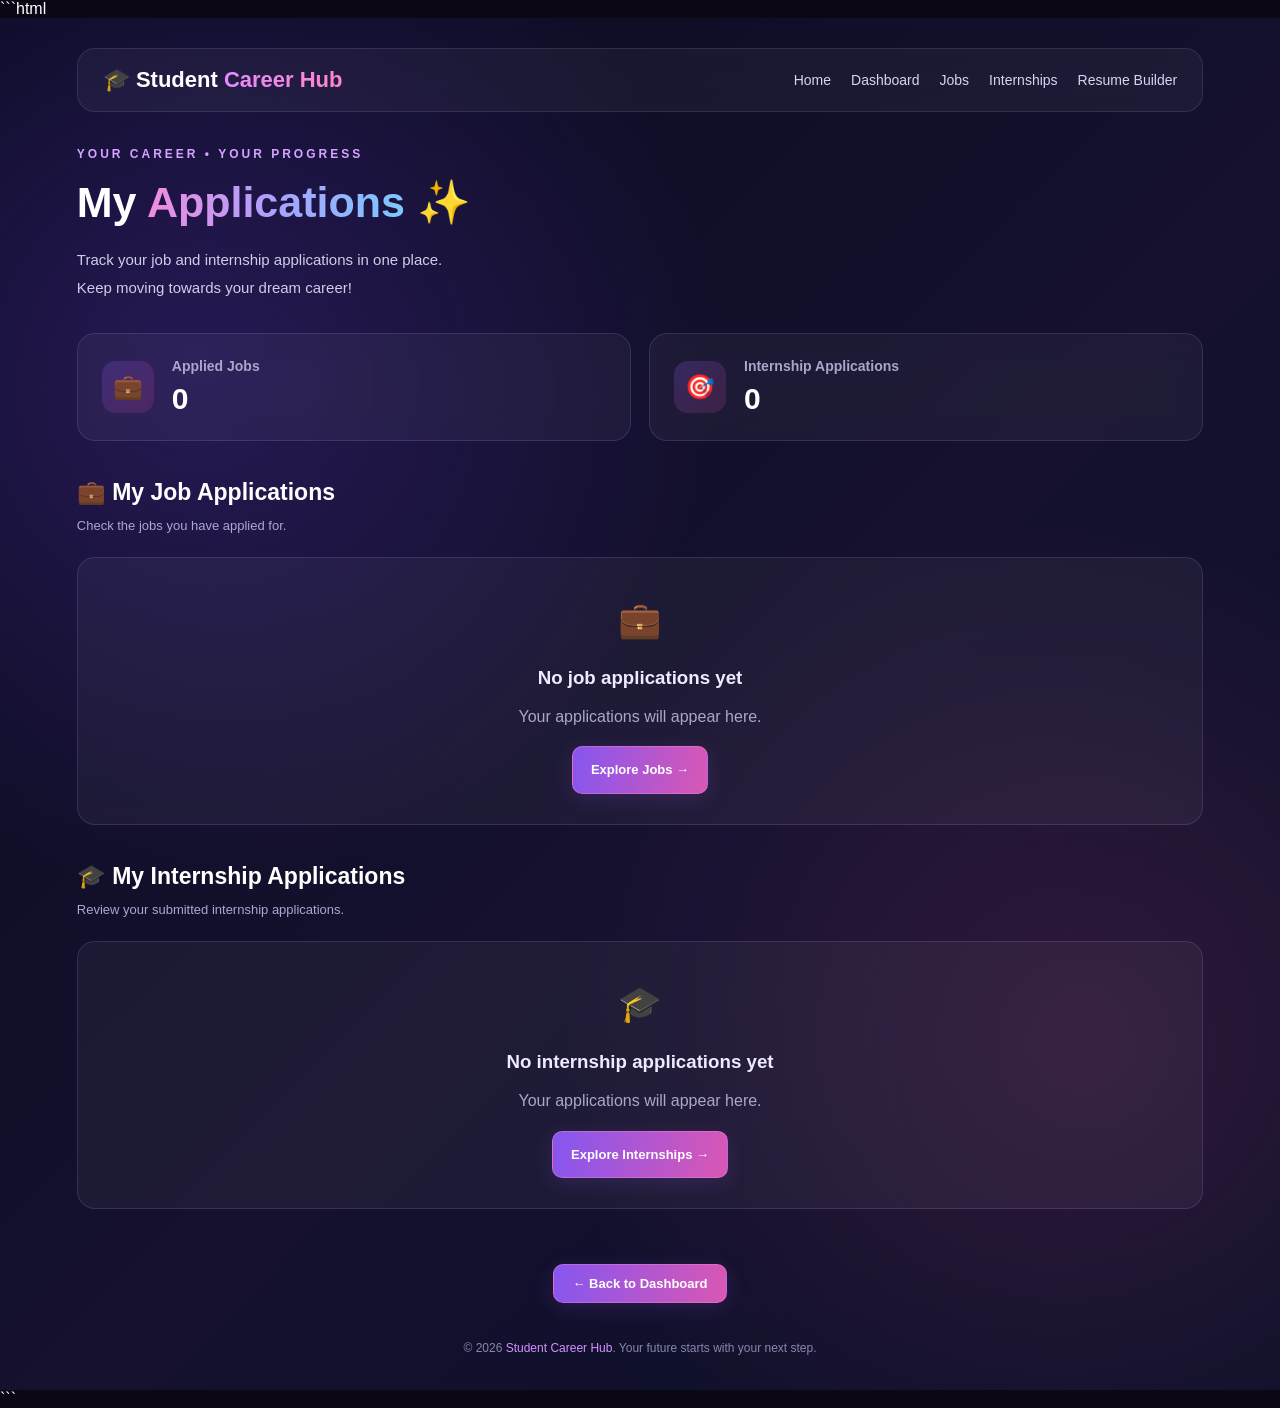
==== application.html @ ceb8dbb3 "Add files via upload" ====
```html
<!DOCTYPE html>
<html lang="en">
<head>
    <meta charset="UTF-8">
    <meta name="viewport" content="width=device-width, initial-scale=1.0">

    <title>My Applications | Student Career Hub</title>
    <link rel="stylesheet" href="style.css">

    <style>
        * {
            box-sizing: border-box;
        }

        body {
            margin: 0;
            font-family: "Segoe UI", Arial, sans-serif;
        }

        /* ===== SAME DASHBOARD THEME ===== */

        .dashboard-page {
            min-height: 100vh;
            padding: 30px 6%;
            color: #f8f7ff;
            background:
                radial-gradient(
                    circle at 15% 25%,
                    rgba(129, 66, 255, 0.22),
                    transparent 35%
                ),
                radial-gradient(
                    circle at 85% 75%,
                    rgba(236, 72, 153, 0.15),
                    transparent 35%
                ),
                linear-gradient(
                    135deg,
                    #090b20,
                    #15112f 55%,
                    #0a1028
                );
        }

        a {
            -webkit-tap-highlight-color: transparent;
        }

        /* ===== NAVBAR ===== */

        .dashboard-navbar {
            display: flex;
            align-items: center;
            justify-content: space-between;
            gap: 20px;
            flex-wrap: wrap;
            padding: 18px 25px;
            margin-bottom: 35px;

            background: rgba(255, 255, 255, 0.045);
            border: 1px solid rgba(255, 255, 255, 0.10);
            border-radius: 18px;
            backdrop-filter: blur(15px);
        }

        .dashboard-logo {
            font-size: 22px;
            font-weight: 800;
            color: #ffffff;
            text-decoration: none;
        }

        .dashboard-logo span {
            background: linear-gradient(90deg, #e58bff, #ff85c8);
            -webkit-background-clip: text;
            background-clip: text;
            color: transparent;
        }

        .dashboard-nav {
            display: flex;
            align-items: center;
            gap: 20px;
            flex-wrap: wrap;
        }

        .dashboard-nav a {
            color: #d8d5f1;
            text-decoration: none;
            font-size: 14px;
            transition: 0.3s;
        }

        .dashboard-nav a:hover {
            color: #f19bff;
        }

        .dashboard-logout {
            padding: 10px 17px;
            color: #ffffff !important;
            border: 1px solid rgba(255, 145, 210, 0.6);
            border-radius: 10px;
            background: linear-gradient(
                100deg,
                rgba(135, 73, 255, 0.25),
                rgba(236, 72, 153, 0.20)
            );
        }

        /* ===== PAGE HEADING ===== */

        .applications-heading {
            margin-bottom: 30px;
        }

        .welcome-label {
            color: #d4a4ff;
            font-size: 12px;
            font-weight: 800;
            letter-spacing: 3px;
            margin-bottom: 16px;
        }

        .applications-heading h1 {
            color: #ffffff;
            font-size: clamp(28px, 4vw, 43px);
            line-height: 1.2;
            margin: 0 0 17px;
        }

        .applications-heading h1 span {
            background: linear-gradient(
                90deg,
                #f18cdd,
                #a9a2ff,
                #7bc8ff
            );
            -webkit-background-clip: text;
            background-clip: text;
            color: transparent;
        }

        .applications-heading p {
            color: #d0cde9;
            font-size: 15px;
            line-height: 1.9;
            margin: 0;
        }

        /* ===== SUMMARY CARDS ===== */

        .applications-summary {
            display: grid;
            grid-template-columns: repeat(2, minmax(0, 1fr));
            gap: 18px;
            margin-bottom: 38px;
        }

        .summary-card {
            display: flex;
            align-items: center;
            gap: 18px;
            padding: 24px;

            background: rgba(255, 255, 255, 0.045);
            border: 1px solid rgba(185, 157, 255, 0.17);
            border-radius: 18px;
            backdrop-filter: blur(12px);
            transition: 0.3s;
        }

        .summary-card:hover {
            transform: translateY(-5px);
            border-color: rgba(203, 151, 255, 0.55);
            box-shadow: 0 12px 35px rgba(106, 65, 210, 0.16);
        }

        .summary-icon {
            width: 52px;
            height: 52px;
            flex-shrink: 0;
            display: flex;
            align-items: center;
            justify-content: center;
            font-size: 24px;
            border-radius: 14px;
            background: linear-gradient(
                135deg,
                rgba(139, 92, 246, 0.22),
                rgba(236, 72, 153, 0.16)
            );
        }

        .summary-card h3 {
            color: #aaa7ca;
            font-size: 14px;
            margin: 0 0 8px;
        }

        .summary-number {
            color: #ffffff;
            font-size: 30px;
            font-weight: 800;
        }

        /* ===== APPLICATION SECTIONS ===== */

        .applications-section {
            margin-bottom: 38px;
        }

        .section-heading {
            margin-bottom: 20px;
        }

        .section-heading h2 {
            color: #ffffff;
            font-size: 23px;
            margin: 0 0 8px;
        }

        .section-heading p {
            color: #aaa7d1;
            font-size: 13px;
            margin: 0;
            line-height: 1.8;
        }

        /* ===== APPLICATION CARDS ===== */

        .applications-list {
            display: grid;
            grid-template-columns: repeat(2, minmax(0, 1fr));
            gap: 18px;
        }

        .application-card {
            padding: 24px;
            min-width: 0;

            background: rgba(255, 255, 255, 0.045);
            border: 1px solid rgba(185, 157, 255, 0.17);
            border-radius: 18px;
            backdrop-filter: blur(12px);

            transition: transform 0.3s,
                        border-color 0.3s,
                        box-shadow 0.3s;

            animation: fadeIn 0.5s ease;
        }

        .application-card:hover {
            transform: translateY(-5px);
            border-color: rgba(203, 151, 255, 0.55);
            box-shadow: 0 12px 35px rgba(106, 65, 210, 0.16);
        }

        .application-card h3 {
            color: #eeeaff;
            font-size: 17px;
            line-height: 1.5;
            margin: 0 0 10px;
        }

        .application-organization {
            color: #aaa7ca;
            font-size: 13px;
            line-height: 1.8;
            margin: 0 0 18px;
        }

        .application-status {
            display: inline-flex;
            align-items: center;
            gap: 7px;
            padding: 8px 13px;
            border-radius: 20px;

            color: #a9f5c4;
            background: rgba(45, 190, 105, 0.12);
            border: 1px solid rgba(83, 220, 142, 0.20);

            font-size: 12px;
            font-weight: 700;
        }

        .status-dot {
            width: 7px;
            height: 7px;
            background: #58dc91;
            border-radius: 50%;
        }

        /* ===== EMPTY MESSAGE ===== */

        .empty-message {
            grid-column: 1 / -1;
            text-align: center;
            padding: 30px 20px;

            background: rgba(255, 255, 255, 0.045);
            border: 1px solid rgba(185, 157, 255, 0.17);
            border-radius: 18px;

            color: #aaa7ca;
            line-height: 1.8;
        }

        .empty-icon {
            font-size: 35px;
            margin-bottom: 10px;
        }

        .empty-message h3 {
            color: #eeeaff;
            margin: 0 0 8px;
        }

        /* ===== BUTTONS ===== */

        .applications-button {
            display: inline-block;
            margin-top: 15px;
            padding: 11px 18px;

            color: #ffffff;
            text-decoration: none;
            font-size: 13px;
            font-weight: 700;

            border: 1px solid rgba(255, 145, 210, 0.35);
            border-radius: 10px;

            background: linear-gradient(
                100deg,
                #8656ef,
                #d957b4
            );

            box-shadow: 0 5px 20px rgba(157, 80, 222, 0.18);
            transition: 0.3s;
        }

        .applications-button:hover {
            transform: translateY(-2px);
            box-shadow: 0 8px 25px rgba(157, 80, 222, 0.30);
        }

        .back-button-container {
            text-align: center;
            margin: 40px 0 10px;
        }

        /* ===== FOOTER ===== */

        .dashboard-footer {
            padding: 28px 0 5px;
            text-align: center;
            color: #8985ad;
            font-size: 12px;
        }

        .dashboard-footer span {
            color: #d78fff;
        }

        /* ===== ANIMATION ===== */

        @keyframes fadeIn {
            from {
                opacity: 0;
                transform: translateY(10px);
            }

            to {
                opacity: 1;
                transform: translateY(0);
            }
        }

        /* ===== RESPONSIVE DESIGN ===== */

        @media (max-width: 850px) {
            .applications-list {
                grid-template-columns: 1fr;
            }
        }

        @media (max-width: 700px) {
            .dashboard-page {
                padding: 18px 15px;
            }

            .dashboard-navbar {
                padding: 18px;
                margin-bottom: 25px;
            }

            .dashboard-logo {
                font-size: 19px;
            }

            .dashboard-nav {
                gap: 14px;
            }

            .dashboard-nav a {
                font-size: 12px;
            }

            .applications-heading h1 {
                font-size: 28px;
            }

            .applications-summary {
                grid-template-columns: 1fr;
            }

            .section-heading h2 {
                font-size: 20px;
            }
        }

        @media (prefers-reduced-motion: reduce) {
            *,
            *::before,
            *::after {
                animation: none !important;
                transition: none !important;
            }
        }
    </style>
</head>

<body>

<div class="dashboard-page">

    <!-- ===== NAVBAR ===== -->

    <header class="dashboard-navbar">

        <a href="index.html" class="dashboard-logo">
            🎓 Student <span>Career Hub</span>
        </a>

        <nav class="dashboard-nav">
            <a href="index.html">Home</a>
            <a href="dashboard.html">Dashboard</a>
            <a href="jobs.html">Jobs</a>
            <a href="internship.html">Internships</a>
            <a href="resume.html">Resume Builder</a>
        </nav>

    </header>

    <main>

        <!-- ===== PAGE HEADING ===== -->

        <section class="applications-heading">

            <div class="welcome-label">
                YOUR CAREER • YOUR PROGRESS
            </div>

            <h1>
                My <span>Applications</span> ✨
            </h1>

            <p>
                Track your job and internship applications
                in one place.<br>
                Keep moving towards your dream career!
            </p>

        </section>

        <!-- ===== APPLICATION COUNTS ===== -->

        <section class="applications-summary">

            <article class="summary-card">

                <div class="summary-icon">💼</div>

                <div>
                    <h3>Applied Jobs</h3>
                    <div class="summary-number" id="jobCount">0</div>
                </div>

            </article>

            <article class="summary-card">

                <div class="summary-icon">🎯</div>

                <div>
                    <h3>Internship Applications</h3>
                    <div class="summary-number" id="internshipCount">0</div>
                </div>

            </article>

        </section>

        <!-- ===== JOB APPLICATIONS ===== -->

        <section class="applications-section">

            <div class="section-heading">
                <h2>💼 My Job Applications</h2>
                <p>Check the jobs you have applied for.</p>
            </div>

            <div class="applications-list" id="jobApplications"></div>

        </section>

        <!-- ===== INTERNSHIP APPLICATIONS ===== -->

        <section class="applications-section">

            <div class="section-heading">
                <h2>🎓 My Internship Applications</h2>
                <p>Review your submitted internship applications.</p>
            </div>

            <div class="applications-list" id="internshipApplications"></div>

        </section>

        <div class="back-button-container">
            <a href="dashboard.html" class="applications-button">
                ← Back to Dashboard
            </a>
        </div>

    </main>

    <!-- ===== FOOTER ===== -->

    <footer class="dashboard-footer">
        <p>
            © 2026 <span>Student Career Hub</span>.
            Your future starts with your next step.
        </p>
    </footer>

</div>

<script>
    // ===== GET APPLICATIONS FROM LOCAL STORAGE =====

    const appliedJobs = JSON.parse(
        localStorage.getItem("appliedJobs") || "[]"
    );

    const appliedInternships = JSON.parse(
        localStorage.getItem("appliedInternships") || "[]"
    );

    // ===== UPDATE COUNTS =====

    document.getElementById("jobCount").textContent =
        appliedJobs.length;

    document.getElementById("internshipCount").textContent =
        appliedInternships.length;


    // ===== JOB DETAILS =====
    // IDs must match the IDs saved in jobs.html.

    const jobDetails = {
        java: {
            title: "Java Developer",
            organization: "Software Development Company"
        },

        fullstack: {
            title: "Full Stack Developer",
            organization: "Technology Company"
        },

        web: {
            title: "Web Developer",
            organization: "Web Solutions Company"
        }
    };


    // ===== CREATE APPLICATION CARD =====

    function createApplicationCard(titleText, organizationText) {

        const card = document.createElement("article");
        card.className = "application-card";

        const title = document.createElement("h3");
        title.textContent = titleText;

        const organization = document.createElement("p");
        organization.className = "application-organization";
        organization.textContent = organizationText;

        const status = document.createElement("span");
        status.className = "application-status";

        const dot = document.createElement("span");
        dot.className = "status-dot";

        const statusText = document.createTextNode("Applied");

        status.appendChild(dot);
        status.appendChild(statusText);

        card.appendChild(title);
        card.appendChild(organization);
        card.appendChild(status);

        return card;
    }


    // ===== EMPTY MESSAGE =====

    function showEmptyMessage(
        container,
        icon,
        message,
        pageLink,
        buttonText
    ) {

        const box = document.createElement("div");
        box.className = "empty-message";

        const emoji = document.createElement("div");
        emoji.className = "empty-icon";
        emoji.textContent = icon;

        const heading = document.createElement("h3");
        heading.textContent = message;

        const description = document.createElement("p");
        description.textContent =
            "Your applications will appear here.";

        const link = document.createElement("a");
        link.className = "applications-button";
        link.href = pageLink;
        link.textContent = buttonText;

        box.appendChild(emoji);
        box.appendChild(heading);
        box.appendChild(description);
        box.appendChild(link);

        container.appendChild(box);
    }


    // ===== DISPLAY JOB APPLICATIONS =====

    const jobContainer =
        document.getElementById("jobApplications");

    if (appliedJobs.length === 0) {

        showEmptyMessage(
            jobContainer,
            "💼",
            "No job applications yet",
            "jobs.html",
            "Explore Jobs →"
        );

    } else {

        appliedJobs.forEach(function(job) {

            const details = jobDetails[job.id] || {
                title: job.title || "Job Application",
                organization:
                    job.organization || "Organization not specified"
            };

            const card = createApplicationCard(
                details.title,
                details.organization
            );

            jobContainer.appendChild(card);
        });
    }


    // ===== DISPLAY INTERNSHIP APPLICATIONS =====

    const internshipContainer =
        document.getElementById("internshipApplications");

    if (appliedInternships.length === 0) {

        showEmptyMessage(
            internshipContainer,
            "🎓",
            "No internship applications yet",
            "internship.html",
            "Explore Internships →"
        );

    } else {

        appliedInternships.forEach(function(internship) {

            const card = createApplicationCard(
                internship.title || "Internship Application",
                internship.organization ||
                    "Organization not specified"
            );

            internshipContainer.appendChild(card);
        });
    }
</script>

</body>
</html>
```
---- style.css ----
* {
    margin: 0;
    padding: 0;
    box-sizing: border-box;
}

body {
    font-family: Arial, sans-serif;
    background: #0b0715;
    color: white;
}


/* HEADER */

.header {
    height: 75px;
    padding: 0 7%;

    display: flex;
    align-items: center;
    justify-content: space-between;

    background: #100b20;

    border-bottom: 1px solid #29213c;
}

.logo {
    font-size: 21px;
    font-weight: bold;
}

nav {
    display: flex;
    gap: 30px;
}

nav a {
    text-decoration: none;
    color: #c9bfdc;
    transition: 0.3s;
}

nav a:hover {
    color: #d98cff;
}

/* =====================================================
   HEADER LOGIN / REGISTER BUTTONS
   ===================================================== */

.auth {
    display: flex;
    align-items: center;
    gap: 12px;
}

.auth a {
    display: inline-block;

    padding: 10px 20px;

    border-radius: 8px;

    font-size: 14px;

    font-weight: 600;

    text-decoration: none;

    transition: all 0.3s ease;
}


/* Login */

.auth .login-btn {
    color: #ffffff;

    background: transparent;

    border: 1px solid #c084fc;
}

.auth .login-btn:hover {
    background: rgba(192, 132, 252, 0.18);

    transform: translateY(-2px);
}


/* Register */

.auth .register-btn {
    color: white;

    background: linear-gradient(
        135deg,
        #7c3aed,
        #db2777
    );

    border: 1px solid transparent;

    box-shadow:
        0 5px 15px rgba(124, 58, 237, 0.25);
}

.auth .register-btn:hover {
    transform: translateY(-2px);

    box-shadow:
        0 8px 20px rgba(124, 58, 237, 0.35);
}

/* ================= HERO PHOTO ================= */

.hero {
    min-height: 600px;

    display: flex;
    align-items: center;
    justify-content: space-between;

    padding: 70px 8%;

    background:
        radial-gradient(
            circle at 25% 50%,
            #54206f,
            transparent 35%
        ),
        radial-gradient(
            circle at 80% 40%,
            #241050,
            transparent 40%
        ),
        #0b0715;
}


/* Left content */

.hero-content {
    width: 55%;
    z-index: 2;
}


/* Right photo */

.hero-photo {
    width: 40%;

    display: flex;
    justify-content: center;
    align-items: center;

    position: relative;
}


/* Photo */

.hero-photo img {

    width: 430px;
    max-width: 100%;

    height: auto;

    object-fit: contain;

    filter:
        drop-shadow(0 0 25px rgba(180, 80, 255, 0.35));

    transition: 0.4s;
}


/* Photo hover effect */

.hero-photo img:hover {

    transform: translateY(-8px) scale(1.03);

    filter:
        drop-shadow(0 0 40px rgba(200, 100, 255, 0.5));
}

/* HERO */

.hero {
    min-height: 600px;

    display: flex;
    align-items: center;

    padding: 80px 9%;

    background:
        radial-gradient(
            circle at 20% 50%,
            #54206f,
            transparent 35%
        ),
        radial-gradient(
            circle at 80% 20%,
            #241050,
            transparent 40%
        ),
        #0b0715;
}

.hero-content {
    max-width: 850px;
}

.tagline {
    color: #d98cff;
    letter-spacing: 4px;
    font-size: 15px;

    margin-bottom: 25px;
}

.hero h1 {
    font-size: 62px;
    line-height: 1.1;

    margin-bottom: 25px;
}

.hero h1 span {
    background: linear-gradient(
        90deg,
        #ff69c9,
        #a855f7,
        #6c8cff
    );

    -webkit-background-clip: text;
    background-clip: text;
    color: transparent;

}

.description {
    color: #b7aec7;

    font-size: 18px;
    line-height: 1.7;

    max-width: 650px;

    margin-bottom: 35px;
}


/* BUTTONS */

.hero-buttons {
    display: flex;
    gap: 15px;
}

.primary-btn,
.secondary-btn {

    padding: 15px 28px;

    border-radius: 9px;

    font-size: 16px;

    cursor: pointer;

    transition: 0.3s;
}

.primary-btn {

    border: none;

    color: white;

    background: linear-gradient(
        90deg,
        #d946ef,
        #8b5cf6
    );
}

.secondary-btn {

    background: transparent;

    border: 1px solid #a855f7;

    color: #d8a4ff;
}

.primary-btn:hover,
.secondary-btn:hover {

    transform: translateY(-3px);

    box-shadow: 0 8px 25px #00000055;
}


/* CAREER OPTIONS */

.options {

    padding: 70px 8%;

    background: #100b20;

    text-align: center;
}

.options h2 {
    font-size: 34px;
    margin-bottom: 10px;
}

.options > p {
    color: #9990a9;
    margin-bottom: 40px;
}


/* CARDS */

.cards {

    display: grid;

    grid-template-columns:
        repeat(4, 1fr);

    gap: 22px;

    text-align: left;
}

.card {

    padding: 28px;

    min-height: 280px;

    border-radius: 18px;

    background: linear-gradient(
        145deg,
        #21152f,
        #120d20
    );

    border: 1px solid #362447;

    transition: 0.3s;
}

.card:hover {

    transform: translateY(-8px);

    border-color: #b85cff;

    box-shadow:
        0 15px 35px #7c3aed33;
}

.card-icon {
    font-size: 40px;
    margin-bottom: 20px;
}

.card h3 {
    font-size: 21px;
    margin-bottom: 12px;
}

.card p {
    color: #a69caf;

    line-height: 1.6;

    font-size: 14px;

    margin-bottom: 20px;
}

.card button {

    background: none;

    border: none;

    color: #d27cff;

    font-weight: bold;

    cursor: pointer;
}


/* MOBILE */

@media (max-width: 900px) {

    nav {
        display: none;
    }

    .hero {
        text-align: center;
    }

    .hero h1 {
        font-size: 45px;
    }

    .hero-buttons {
        justify-content: center;
    }

    .cards {
        grid-template-columns: repeat(2, 1fr);
    }
}


@media (max-width: 600px) {

    .hero h1 {
        font-size: 35px;
    }

    .cards {
        grid-template-columns: 1fr;
    }

    .auth {
        display: none;
    }
}

@media (max-width: 900px) {

    .hero {
        flex-direction: column;
        text-align: center;
    }

    .hero-content {
        width: 100%;
    }

    .hero-photo {
        width: 100%;
        margin-top: 40px;
    }

    .hero-photo img {
        width: 300px;
    }

    .hero-buttons {
        justify-content: center;
    }
}

/* =====================================================
   LOGIN PAGE
   ===================================================== */

.login-page {
    min-height: 100vh;

    background:
        radial-gradient(
            circle at 10% 20%,
            rgba(124, 58, 237, 0.12),
            transparent 25%
        ),
        radial-gradient(
            circle at 90% 80%,
            rgba(236, 72, 153, 0.12),
            transparent 25%
        ),
        #faf7ff;
}


/* Login main container */

.login-container {
    min-height: calc(100vh - 150px);

    padding: 70px 8%;

    display: flex;

    align-items: center;

    justify-content: center;

    gap: 80px;
}


/* Left section */

.login-intro {
    width: 480px;
}

.login-small-title {
    color: #c026d3;

    font-size: 12px;

    font-weight: 700;

    letter-spacing: 2.5px;

    margin-bottom: 18px;
}

.login-intro h1 {
    font-size: 48px;

    line-height: 1.15;

    margin-bottom: 20px;
}

.login-intro h1 span {
    display: block;

    background: linear-gradient(
        90deg,
        #7c3aed,
        #db2777
    );

    -webkit-background-clip: text;
background-clip: text;
    -webkit-text-fill-color: transparent;
    color:transparent;
}

.login-intro > p {
    color: #6f6479;

    line-height: 1.7;

    font-size: 16px;

    max-width: 450px;
}


/* Benefits */

.login-benefits {
    margin-top: 30px;

    display: flex;

    flex-direction: column;

    gap: 15px;
}

.login-benefits div {
    display: flex;

    align-items: center;

    gap: 12px;

    color: #493d55;

    font-size: 15px;
}

.login-benefits div:first-letter {
    font-size: 20px;
}


/* Login card */

.login-card {
    width: 420px;

    padding: 40px;

    background: rgba(255, 255, 255, 0.95);

    border: 1px solid #eadcf7;

    border-radius: 22px;

    box-shadow:
        0 25px 60px rgba(109, 40, 217, 0.13);

    text-align: center;
}

.login-icon {
    width: 65px;
    height: 65px;

    margin: 0 auto 18px;

    display: flex;

    align-items: center;

    justify-content: center;

    font-size: 30px;

    border-radius: 18px;

    background: linear-gradient(
        135deg,
        #f3e8ff,
        #fce7f3
    );
}

.login-card h2 {
    font-size: 28px;

    color: #2b2038;

    margin-bottom: 8px;
}

.login-subtitle {
    color: #81758b;

    font-size: 14px;

    margin-bottom: 28px;
}


/* Form */

.form-group {
    text-align: left;

    margin-bottom: 20px;
}

.form-group label {
    display: block;

    color: #493d55;

    font-size: 14px;

    font-weight: 600;

    margin-bottom: 8px;
}

.form-group input {
    width: 100%;

    padding: 13px 14px;

    border: 1px solid #ddd0ea;

    border-radius: 9px;

    outline: none;

    font-size: 14px;

    background: #fdfbff;

    transition: 0.3s;
}

.form-group input:focus {
    border-color: #9c5de5;

    box-shadow:
        0 0 0 3px rgba(156, 93, 229, 0.10);

    background: white;
}


/* Password */

.password-box {
    position: relative;
}

.password-box input {
    padding-right: 45px;
}

.password-box button {
    position: absolute;

    right: 10px;

    top: 50%;

    transform: translateY(-50%);

    border: none;

    background: transparent;

    cursor: pointer;

    font-size: 16px;
}


/* Login options */

.login-options {
    display: flex;

    justify-content: space-between;

    align-items: center;

    margin-bottom: 25px;

    font-size: 13px;

    color: #71657a;
}

.login-options label {
    display: flex;

    align-items: center;

    gap: 6px;
}

.login-options a {
    color: #8b35d6;

    font-weight: 600;
}


/* Submit */

.login-submit {
    width: 100%;

    padding: 14px;

    border: none;

    border-radius: 9px;

    color: white;

    font-size: 15px;

    font-weight: 600;

    cursor: pointer;

    background: linear-gradient(
        135deg,
        #7c3aed,
        #db2777
    );

    box-shadow:
        0 8px 20px rgba(124, 58, 237, 0.22);

    transition: 0.3s;
}

.login-submit:hover {
    transform: translateY(-2px);

    box-shadow:
        0 12px 25px rgba(124, 58, 237, 0.30);
}


/* Register text */

.register-text {
    margin-top: 24px;

    color: #81758b;

    font-size: 14px;
}

.register-text a {
    color: #8b35d6;

    font-weight: 700;
}


/* Login responsive */

@media (max-width: 900px) {

    .login-container {
        flex-direction: column;

        gap: 45px;

        padding: 60px 6%;
    }

    .login-intro {
        width: 100%;

        max-width: 600px;

        text-align: center;
    }

    .login-intro > p {
        margin: auto;
    }

    .login-benefits {
        align-items: center;
    }

}


@media (max-width: 500px) {

    .login-card {
        width: 100%;

        padding: 28px 22px;
    }

    .login-intro h1 {
        font-size: 36px;
    }

}

/* =====================================================
   LOGIN PAGE - STUDENT CAREER HUB THEME
   ===================================================== */

.login-page {
    min-height: 100vh;

    background:
        radial-gradient(
            circle at 15% 20%,
            rgba(124, 58, 237, 0.20),
            transparent 30%
        ),
        radial-gradient(
            circle at 85% 75%,
            rgba(219, 39, 119, 0.18),
            transparent 30%
        ),
        linear-gradient(
            135deg,
            #120d24,
            #21123d,
            #35145a
        );

    color: white;
}


/* ================= LOGIN MAIN ================= */

.login-section {

    min-height: calc(100vh - 150px);

    padding: 70px 8%;

    display: flex;

    align-items: center;

    justify-content: center;

    gap: 100px;

    position: relative;

    overflow: hidden;
}


/* Background glow */

.login-section::before {

    content: "";

    position: absolute;

    width: 350px;
    height: 350px;

    background: rgba(124, 58, 237, 0.20);

    border-radius: 50%;

    filter: blur(80px);

    top: -150px;
    left: -100px;
}


.login-section::after {

    content: "";

    position: absolute;

    width: 300px;
    height: 300px;

    background: rgba(219, 39, 119, 0.18);

    border-radius: 50%;

    filter: blur(80px);

    bottom: -120px;
    right: -80px;
}


/* ================= LEFT CONTENT ================= */

.login-content {

    max-width: 500px;

    position: relative;

    z-index: 2;
}


.login-tagline {

    color: #d8a7ff;

    font-size: 12px;

    letter-spacing: 3px;

    font-weight: 600;

    margin-bottom: 18px;
}


.login-content h1 {

    font-size: 55px;

    line-height: 1.1;

    margin-bottom: 20px;
}


.login-content h1 span {

    background: linear-gradient(
        90deg,
        #c084fc,
        #f472b6
    );

    -webkit-background-clip: text;
    background-clip: text;

    -webkit-text-fill-color: transparent;
}


.login-description {

    color: #c8bfd5;

    line-height: 1.7;

    font-size: 16px;

    max-width: 450px;
}


/* ================= LOGIN CARD ================= */

.login-card {

    width: 390px;

    padding: 38px;

    background: rgba(255, 255, 255, 0.08);

    border: 1px solid rgba(255,255,255,0.16);

    border-radius: 22px;

    backdrop-filter: blur(18px);

    box-shadow:
        0 25px 70px rgba(0,0,0,0.30);

    position: relative;

    z-index: 2;

    text-align: center;
}


.login-circle {

    width: 62px;
    height: 62px;

    margin: 0 auto 16px;

    display: flex;

    align-items: center;

    justify-content: center;

    font-size: 28px;

    border-radius: 18px;

    background:
        linear-gradient(
            135deg,
            rgba(192,132,252,0.25),
            rgba(244,114,182,0.25)
        );

    border: 1px solid rgba(255,255,255,0.12);
}


.login-card h2 {

    font-size: 27px;

    margin-bottom: 7px;
}


.login-subtitle {

    color: #bcb1c8;

    font-size: 14px;

    margin-bottom: 28px;
}


/* ================= INPUT ================= */

.input-group {

    text-align: left;

    margin-bottom: 20px;
}


.input-group label {

    display: block;

    color: #e3d9eb;

    font-size: 13px;

    font-weight: 600;

    margin-bottom: 8px;
}


.input-group input {

    width: 100%;

    padding: 13px 14px;

    border-radius: 9px;

    border: 1px solid rgba(255,255,255,0.18);

    outline: none;

    background: rgba(255,255,255,0.07);

    color: white;

    font-size: 14px;
}


.input-group input::placeholder {

    color: #a99db3;
}


.input-group input:focus {

    border-color: #c084fc;

    box-shadow:
        0 0 0 3px rgba(192,132,252,0.12);
}


/* ================= PASSWORD ================= */

.password-field {

    position: relative;
}


.password-field input {

    padding-right: 45px;
}


.password-field button {

    position: absolute;

    right: 10px;

    top: 50%;

    transform: translateY(-50%);

    border: none;

    background: transparent;

    color: white;

    cursor: pointer;
}


/* ================= OPTIONS ================= */

.login-options {

    display: flex;

    justify-content: space-between;

    align-items: center;

    margin-bottom: 23px;

    font-size: 12px;

    color: #bcb1c8;
}


.login-options label {

    display: flex;

    align-items: center;

    gap: 5px;
}


.login-options a {

    color: #d8a7ff;

    text-decoration: none;
}


/* ================= LOGIN BUTTON ================= */

.main-login-btn {

    width: 100%;

    padding: 14px;

    border: none;

    border-radius: 9px;

    color: white;

    font-size: 15px;

    font-weight: 600;

    cursor: pointer;

    background:
        linear-gradient(
            135deg,
            #7c3aed,
            #db2777
        );

    box-shadow:
        0 8px 20px rgba(124,58,237,0.30);

    transition: 0.3s;
}


.main-login-btn:hover {

    transform: translateY(-2px);

    box-shadow:
        0 12px 28px rgba(219,39,119,0.30);
}


/* ================= CREATE ACCOUNT ================= */

.create-account {

    margin-top: 22px;

    color: #aaa0b5;

    font-size: 13px;
}


.create-account a {

    color: #d8a7ff;

    font-weight: 600;

    text-decoration: none;
}


/* ================= MOBILE ================= */

@media (max-width: 900px) {

    .login-section {

        flex-direction: column;

        gap: 45px;

        padding: 60px 6%;

    }

    .login-content {

        text-align: center;
    }

    .login-description {

        margin: auto;
    }

}


@media (max-width: 500px) {

    .login-card {

        width: 100%;

        padding: 28px 22px;

    }

    .login-content h1 {

        font-size: 40px;

    }

}

/* =====================================================
   REGISTER PAGE
   ===================================================== */

.register-terms {
    text-align: left;

    margin-bottom: 20px;

    font-size: 12px;

    color: #bcb1c8;
}

.register-terms label {
    display: flex;

    align-items: center;

    gap: 7px;

    cursor: pointer;
}

.register-terms input {
    accent-color: #a855f7;
}
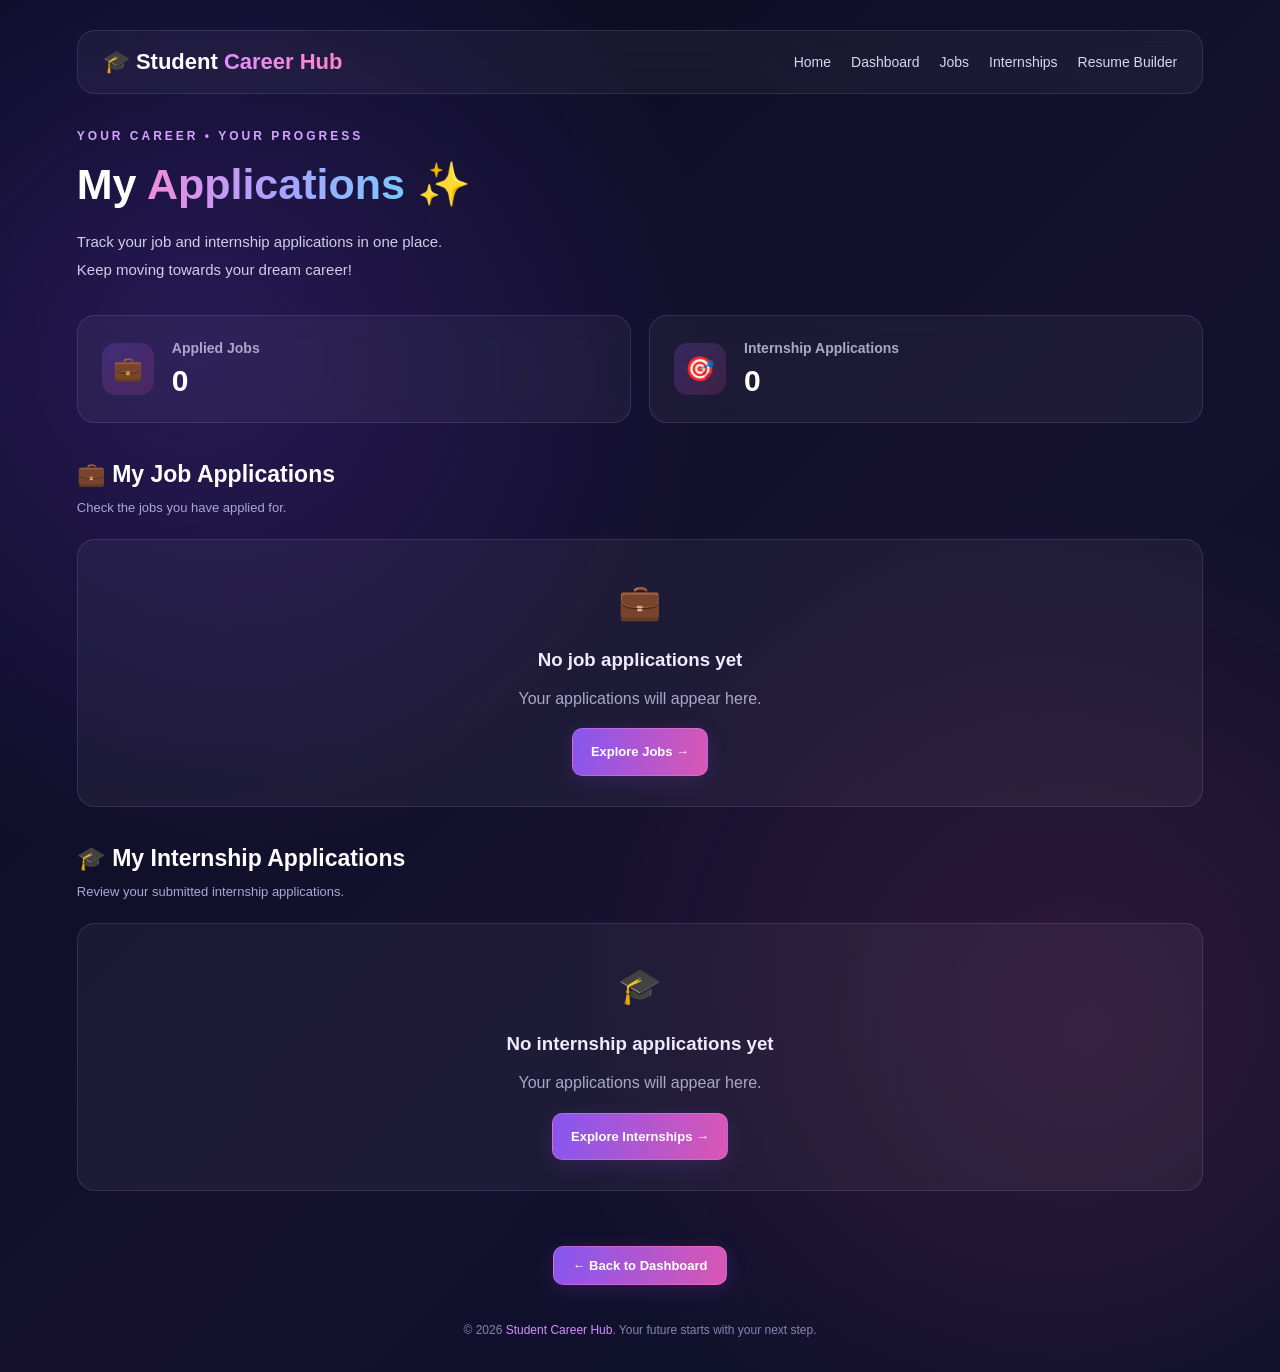
==== commit 58d8e483: "Update application.html" ====
--- a/application.html
+++ b/application.html
@@ -1,4 +1,4 @@
-```html
+
 <!DOCTYPE html>
 <html lang="en">
 <head>
@@ -730,4 +730,4 @@
 
 </body>
 </html>
-```
+
--- a/style.css
+++ b/style.css
@@ -22,6 +22,331 @@
     justify-content: space-between;
 
     background: #100b20;
+
+    /* =====================================
+LOGIN & REGISTER PAGE CSS FIX
+===================================== */
+
+body.login-page {
+min-height: 100vh;
+margin: 0;
+background:
+radial-gradient(
+circle at 15% 20%,
+rgba(124, 58, 237, 0.20),
+transparent 30%
+),
+radial-gradient(
+circle at 85% 75%,
+rgba(219, 39, 119, 0.18),
+transparent 30%
+),
+linear-gradient(
+135deg,
+#120d24,
+#21123d,
+#35145a
+);
+color: white;
+}
+
+/* Header */
+body.login-page .header {
+width: 100%;
+min-height: 75px;
+height: auto;
+display: flex;
+align-items: center;
+justify-content: space-between;
+flex-wrap: wrap;
+gap: 15px;
+padding: 15px 5%;
+}
+
+/* Navigation */
+body.login-page .header nav {
+display: flex;
+flex-wrap: wrap;
+justify-content: center;
+gap: 20px;
+}
+
+body.login-page .header nav a {
+color: #c9bfdc;
+text-decoration: none;
+}
+
+/* Login and Register buttons */
+body.login-page .header .auth {
+display: flex;
+align-items: center;
+gap: 12px;
+}
+
+body.login-page .header .auth a {
+display: inline-block;
+padding: 10px 16px;
+border-radius: 8px;
+text-decoration: none;
+}
+
+/* Main section */
+body.login-page .login-section {
+min-height: 75vh;
+padding: 60px 6%;
+display: flex;
+align-items: center;
+justify-content: center;
+gap: 60px;
+box-sizing: border-box;
+}
+
+/* Left content */
+body.login-page .login-content {
+width: 100%;
+max-width: 500px;
+}
+
+body.login-page .login-tagline {
+color: #d8a7ff;
+font-size: 12px;
+letter-spacing: 3px;
+margin-bottom: 18px;
+}
+
+body.login-page .login-content h1 {
+font-size: 48px;
+line-height: 1.2;
+margin-bottom: 20px;
+}
+
+body.login-page .login-content h1 span {
+display: block;
+background: linear-gradient(90deg, #c084fc, #f472b6);
+-webkit-background-clip: text;
+background-clip: text;
+-webkit-text-fill-color: transparent;
+}
+
+body.login-page .login-description {
+color: #c8bfd5;
+font-size: 16px;
+line-height: 1.7;
+}
+
+/* Login and Register card */
+body.login-page .login-card {
+width: 100%;
+max-width: 390px;
+flex-shrink: 0;
+padding: 32px;
+box-sizing: border-box;
+background: rgba(255, 255, 255, 0.08);
+border: 1px solid rgba(255, 255, 255, 0.16);
+border-radius: 22px;
+box-shadow: 0 25px 70px rgba(0, 0, 0, 0.30);
+text-align: center;
+}
+
+body.login-page .login-circle {
+width: 62px;
+height: 62px;
+margin: 0 auto 16px;
+display: flex;
+align-items: center;
+justify-content: center;
+font-size: 28px;
+border-radius: 18px;
+background: rgba(192, 132, 252, 0.20);
+}
+
+body.login-page .login-card h2 {
+font-size: 27px;
+margin-bottom: 8px;
+}
+
+body.login-page .login-subtitle {
+color: #bcb1c8;
+font-size: 14px;
+margin-bottom: 28px;
+}
+
+/* Form fields */
+body.login-page .input-group {
+text-align: left;
+margin-bottom: 18px;
+}
+
+body.login-page .input-group label {
+display: block;
+color: #e3d9eb;
+font-size: 13px;
+font-weight: 600;
+margin-bottom: 8px;
+}
+
+body.login-page .input-group input {
+width: 100%;
+padding: 13px 14px;
+box-sizing: border-box;
+border-radius: 9px;
+border: 1px solid rgba(255, 255, 255, 0.22);
+background: rgba(255, 255, 255, 0.07);
+color: white;
+font-size: 14px;
+}
+
+body.login-page .input-group input::placeholder {
+color: #bcb1c8;
+}
+
+/* Password field */
+body.login-page .password-field {
+position: relative;
+}
+
+body.login-page .password-field input {
+padding-right: 45px;
+}
+
+body.login-page .password-field button {
+position: absolute;
+right: 10px;
+top: 50%;
+transform: translateY(-50%);
+border: none;
+background: transparent;
+color: white;
+cursor: pointer;
+}
+
+/* Options and terms */
+body.login-page .login-options {
+display: flex;
+justify-content: space-between;
+align-items: center;
+flex-wrap: wrap;
+gap: 10px;
+margin-bottom: 22px;
+font-size: 12px;
+color: #bcb1c8;
+}
+
+body.login-page .login-options a,
+body.login-page .create-account a {
+color: #d8a7ff;
+text-decoration: none;
+}
+
+body.login-page .register-terms {
+text-align: left;
+margin-bottom: 20px;
+font-size: 12px;
+color: #bcb1c8;
+}
+
+body.login-page .register-terms label {
+display: flex;
+align-items: center;
+gap: 7px;
+}
+
+/* Submit button */
+body.login-page .main-login-btn {
+width: 100%;
+padding: 14px;
+border: none;
+border-radius: 9px;
+color: white;
+font-size: 15px;
+font-weight: 600;
+cursor: pointer;
+background: linear-gradient(135deg, #7c3aed, #db2777);
+}
+
+body.login-page .create-account {
+margin-top: 22px;
+color: #c8bfd5;
+font-size: 13px;
+line-height: 1.6;
+}
+
+/* Footer */
+body.login-page footer {
+padding: 25px 15px;
+text-align: center;
+color: #c8bfd5;
+line-height: 1.8;
+}
+
+body.login-page footer h3 {
+color: white;
+}
+
+body.login-page footer .copyright {
+font-size: 12px;
+}
+
+/* Responsive layout */
+@media screen and (max-width: 900px) {
+body.login-page .header {
+justify-content: center;
+}
+
+
+body.login-page .header nav {
+    width: 100%;
+    order: 2;
+}
+
+body.login-page .header .auth {
+    width: 100%;
+    order: 3;
+    justify-content: center;
+}
+
+body.login-page .login-section {
+    flex-direction: column;
+    gap: 35px;
+    padding: 45px 6%;
+}
+
+body.login-page .login-content {
+    text-align: center;
+}
+
+body.login-page .login-content h1 {
+    font-size: 40px;
+}
+
+body.login-page .login-card {
+    max-width: 420px;
+}
+
+
+}
+
+@media screen and (max-width: 500px) {
+body.login-page .header nav {
+gap: 12px;
+}
+
+
+body.login-page .header nav a {
+    font-size: 13px;
+}
+
+body.login-page .login-content h1 {
+    font-size: 34px;
+}
+
+body.login-page .login-card {
+    padding: 25px 20px;
+}
+
+
+}
+
 
     border-bottom: 1px solid #29213c;
 }
@@ -1357,4 +1682,4 @@
 
 .register-terms input {
     accent-color: #a855f7;
-}+}
